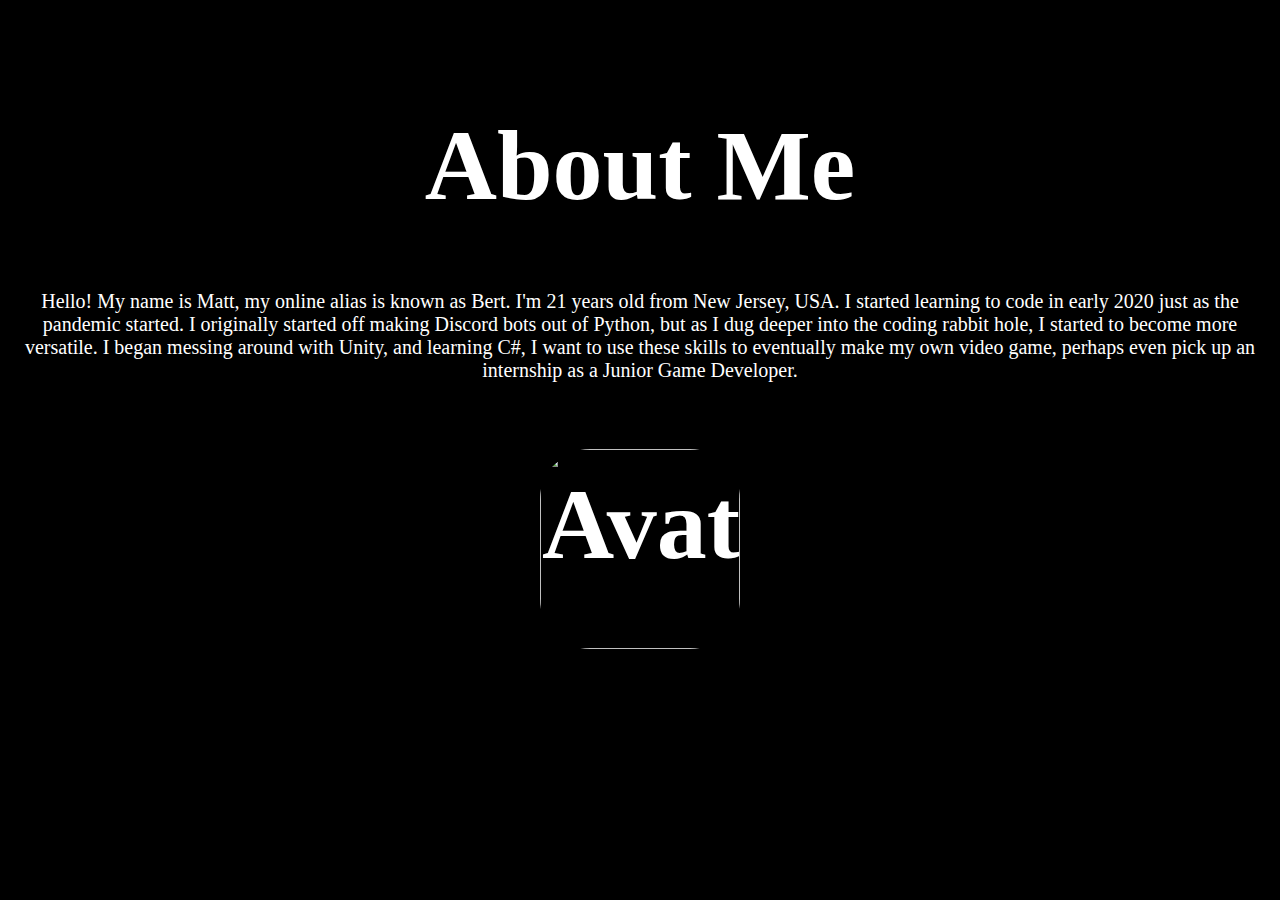
==== about.html @ cf2ba6cf "image added lol" ====
<html>
<head>
    <style>
        .paragraph1
        {
            font-size: 20px
        }
        
        img 
        {
            border-radius: 50px;
        }
    </style>
    <link rel="stylesheet" href="/assets/css/BG.css">
    <link rel="shortcut icon" type="image/x-icon" href="favicon.ico">
    <script src="https://cdnjs.cloudflare.com/ajax/libs/jquery/2.1.3/jquery.min.js"></script>
    <script src="https://s3-us-west-2.amazonaws.com/s.cdpn.io/130527/h5ab-snow-flurry.js"></script>
    <script src="/assets/js/jquery.js"></script>
</head>

<body>
    <div style = "position: relative; top: 100px;">
    <center>
        <h1>About Me</h1>
        <p1 class="paragraph1">
            Hello! My name is Matt, my online alias is known as Bert. I'm 21 years old from New Jersey, USA. 
            I started learning to code in early 2020 just as the pandemic started. I originally started off making Discord bots out of Python, but as I dug deeper into the coding rabbit hole, I started to become more versatile. 
            I began messing around with Unity, and learning C#, I want to use these skills to eventually make my own video game, perhaps even pick up an internship as a Junior Game Developer.
        </p1>

        <h1>
            <img src="img_avatar.png" alt="Avatar" style="width: 200px;">
        </h1>
    </center>
    </div>
</body>

</html>
---- assets/css/BG.css ----
body {
    font-family: 'Consolas';
    background-color: black;
    color:white;
    font-size: 50px;
}

.sf-snow-flake {
    position: fixed;
    top: -20px;
    z-index: 0;
    }

.sf-snow-anim {
    top: 110%;
}
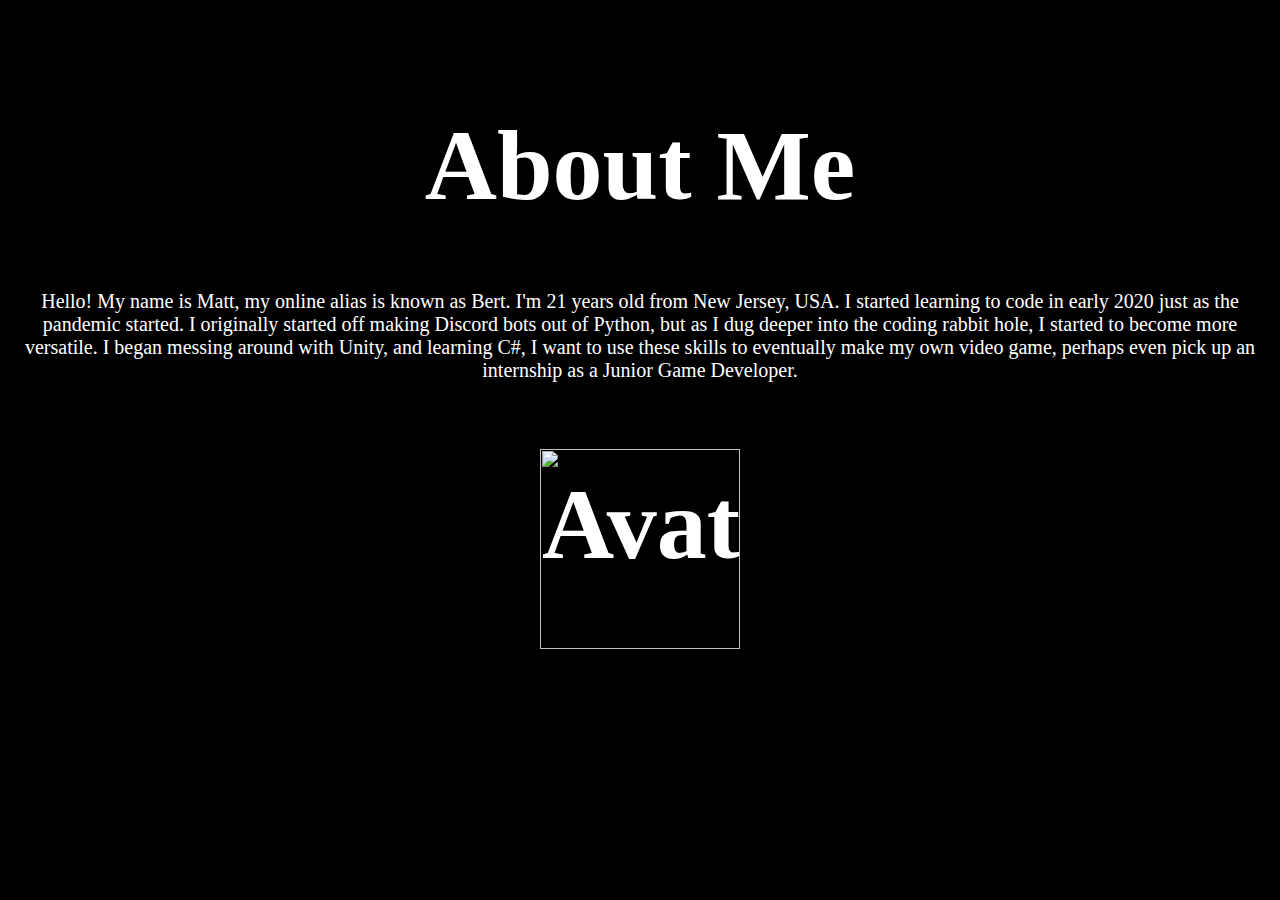
==== commit e75fb676: "i messed up i think" ====
--- a/about.html
+++ b/about.html
@@ -6,7 +6,7 @@
             font-size: 20px
         }
         
-        img 
+        .img 
         {
             border-radius: 50px;
         }
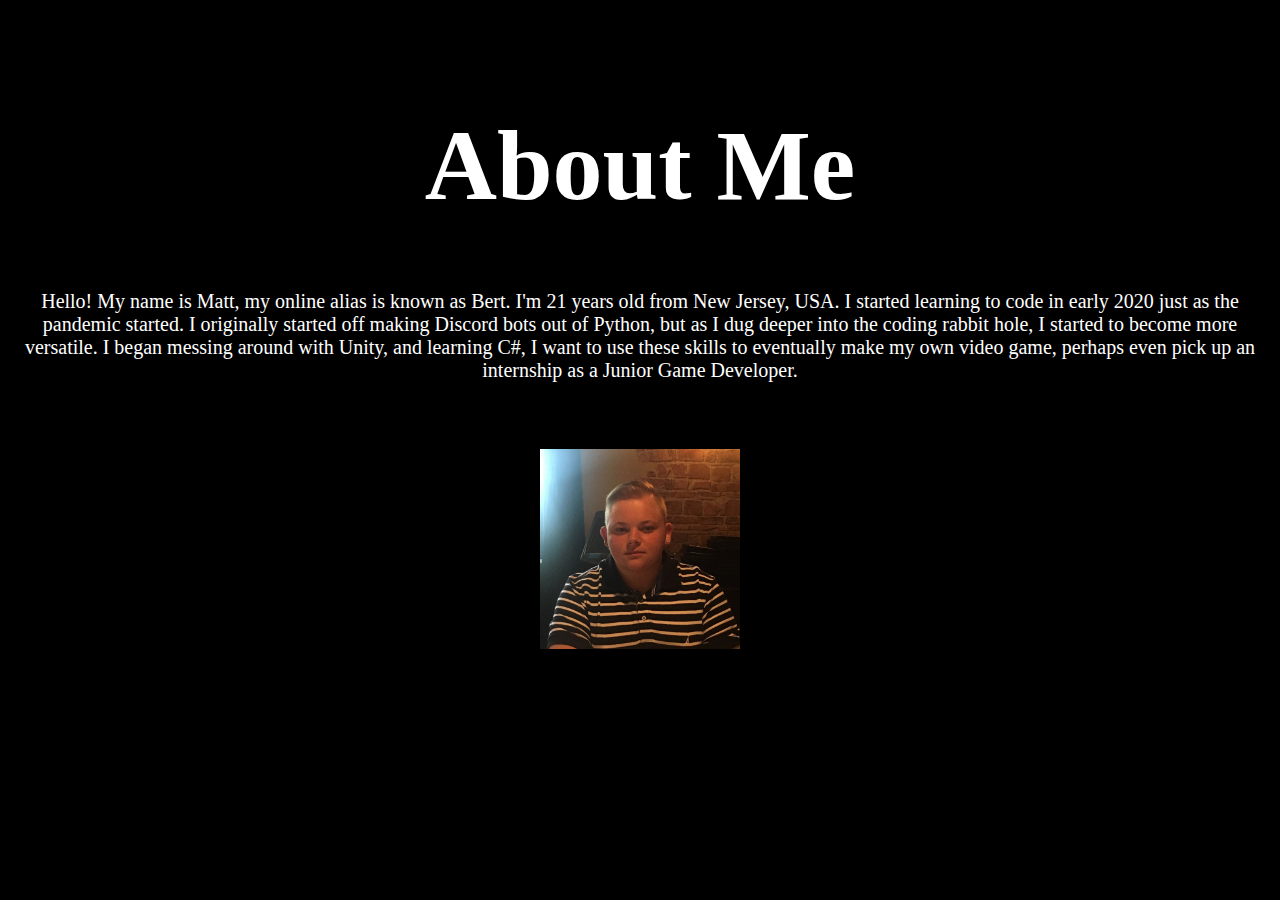
==== commit 4a982271: "i did -_-" ====
--- a/about.html
+++ b/about.html
@@ -29,7 +29,7 @@
         </p1>
 
         <h1>
-            <img src="img_avatar.png" alt="Avatar" style="width: 200px;">
+            <img src="avatar.png" alt="Avatar" style="width: 200px;">
         </h1>
     </center>
     </div>
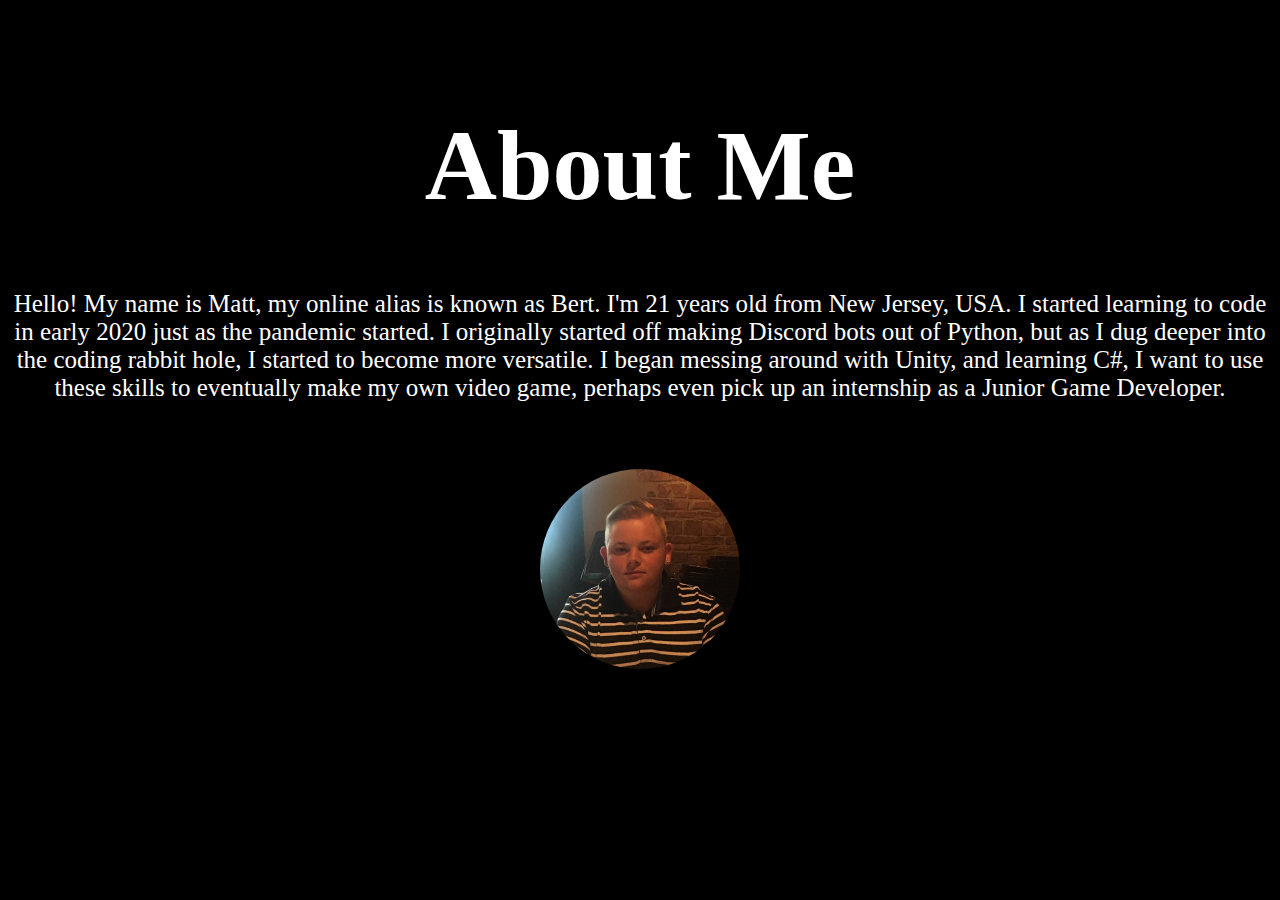
==== commit 6a10627e: "moooooooooooooore TYPOSgit add about.html !" ====
--- a/about.html
+++ b/about.html
@@ -3,12 +3,12 @@
     <style>
         .paragraph1
         {
-            font-size: 20px
+            font-size: 25px
         }
         
-        .img 
+        img 
         {
-            border-radius: 50px;
+            border-radius: 50%;
         }
     </style>
     <link rel="stylesheet" href="/assets/css/BG.css">
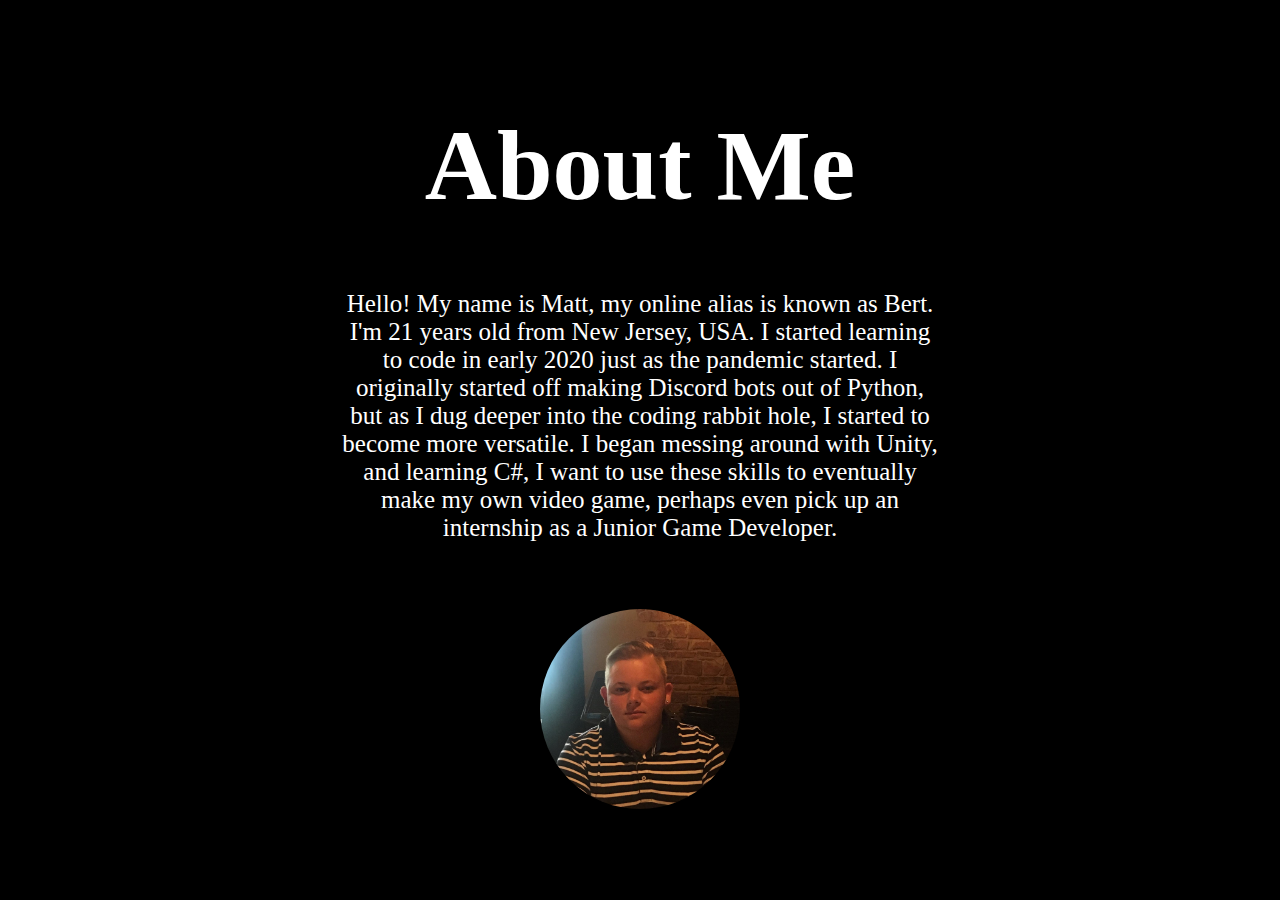
==== commit ec622391: "screw css, i want sleep" ====
--- a/about.html
+++ b/about.html
@@ -3,7 +3,8 @@
     <style>
         .paragraph1
         {
-            font-size: 25px
+            font-size: 25px;
+            max-width: 600px;
         }
         
         img 
@@ -22,11 +23,11 @@
     <div style = "position: relative; top: 100px;">
     <center>
         <h1>About Me</h1>
-        <p1 class="paragraph1">
+        <p class="paragraph1">
             Hello! My name is Matt, my online alias is known as Bert. I'm 21 years old from New Jersey, USA. 
             I started learning to code in early 2020 just as the pandemic started. I originally started off making Discord bots out of Python, but as I dug deeper into the coding rabbit hole, I started to become more versatile. 
             I began messing around with Unity, and learning C#, I want to use these skills to eventually make my own video game, perhaps even pick up an internship as a Junior Game Developer.
-        </p1>
+        </p>
 
         <h1>
             <img src="avatar.png" alt="Avatar" style="width: 200px;">
